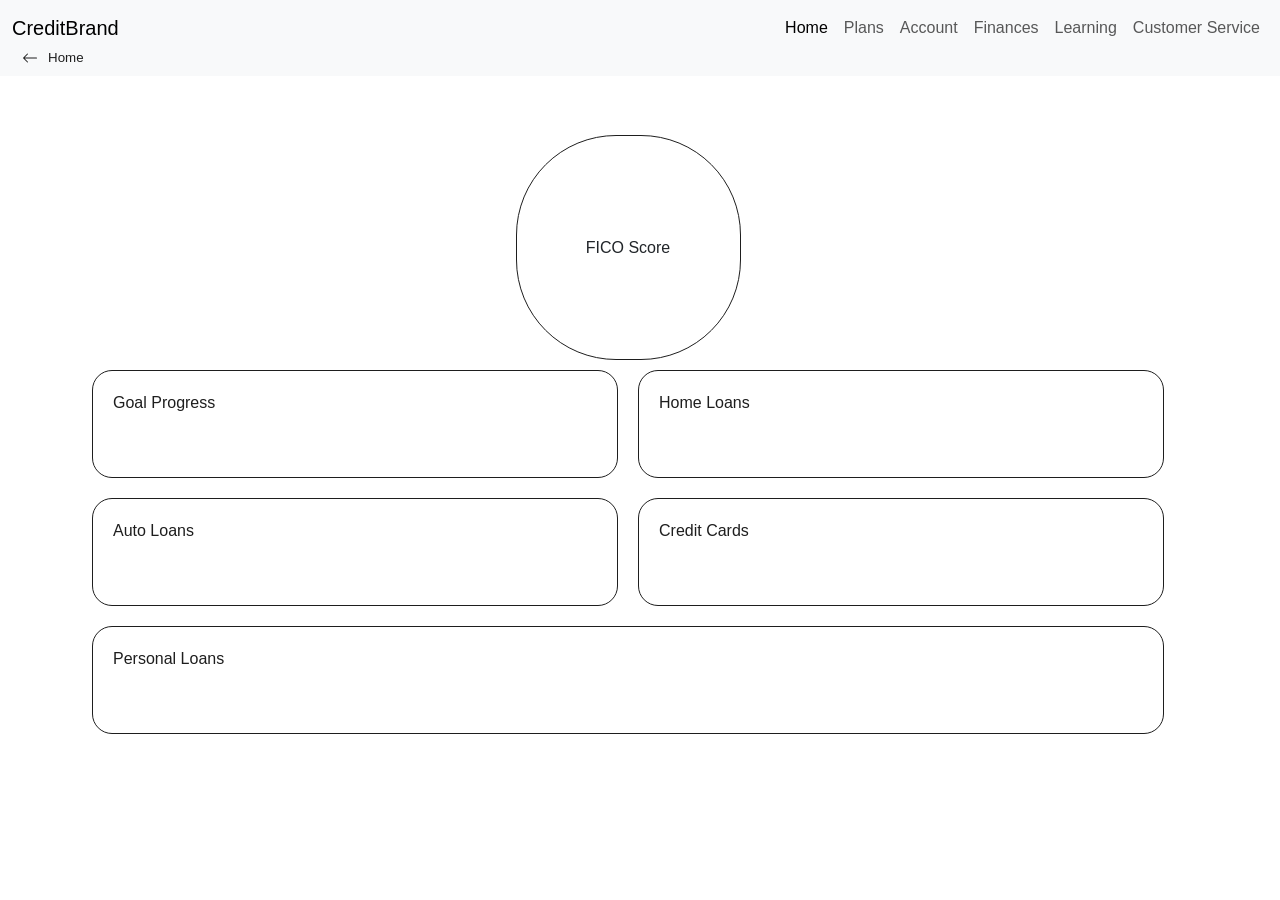
==== index.html @ f304b716 "renaming" ====
<!DOCTYPE html>
<html lang="en">
<head>
    <meta charset="UTF-8">
    <meta http-equiv="X-UA-Compatible" content="IE=edge">
    <meta name="viewport" content="width=device-width, initial-scale=1.0">
    <link href="https://cdn.jsdelivr.net/npm/bootstrap@5.3.0/dist/css/bootstrap.min.css" rel="stylesheet"
        crossorigin="anonymous">
    <link rel="stylesheet" href="style.css">
    <title>Finances</title>
</head>
<body>
    <nav class="navbar fixed-top navbar-expand-lg navbar-light bg-light d-none d-lg-block padding-0">
        <div class="container-fluid">
            <a class="navbar-brand" href="#">CreditBrand</a>
            <div class="collapse navbar-collapse" id="nav">
                <ul class="navbar-nav ms-auto">
                <li class="nav-item"><a class="nav-link active" href="#">Home</a></li>
                <li class="nav-item"><a class="nav-link" href="#">Plans</a></li>
                <li class="nav-item"><a class="nav-link" href="#">Account</a></li>
                <li class="nav-item"><a class="nav-link" href="#">Finances</a></li>
                <li class="nav-item"><a class="nav-link" href="#">Learning</a></li>
                <li class="nav-item"><a class="nav-link" href="#">Customer Service</a></li>
                </ul>
            </div>
        </div>
        <nav class="navbar-expand-lg navbar-light bg-none d-none d-lg-block ">
            <div class="container-fluid">
                <a class=" bread " href="#">
                    <svg xmlns="http://www.w3.org/2000/svg" width="16" height="16" fill="currentColor" class="bi bi-arrow-left" viewBox="0 0 16 16">
                    <path fill-rule="evenodd" d="M15 8a.5.5 0 0 0-.5-.5H2.707l3.147-3.146a.5.5 0 1 0-.708-.708l-4 4a.5.5 0 0 0 0 .708l4 4a.5.5 0 0 0 .708-.708L2.707 8.5H14.5A.5.5 0 0 0 15 8"/>
                    </svg> Home
                </a>
            </div>
        </nav>
    </nav>
    <div class="container main">
        <div class="container row">
            <div class="fico">
            FICO Score
            </div>
        </div>
        <div class="container row">
            <div class="col box">
            Goal Progress
            </div>
            <div class="col box">
            Home Loans
            </div>
        </div>
        <div class="container row">
            <div class="col box">
            Auto Loans
            </div>
            <div class="col box">
            Credit Cards
            </div>
        </div>
        <div class="container row">
            <div class="col box">
            Personal Loans
            </div>
        </div>
        </div>
    </div>
    <nav class="navbar fixed-top navbar-expand-lg navbar-light bg-light d-lg-none">
        <div class="container-fluid breadcrumb-mb">
            <svg xmlns="http://www.w3.org/2000/svg" width="16" height="16" fill="currentColor" class="bi bi-arrow-left" viewBox="0 0 16 16">
            <path fill-rule="evenodd" d="M15 8a.5.5 0 0 0-.5-.5H2.707l3.147-3.146a.5.5 0 1 0-.708-.708l-4 4a.5.5 0 0 0 0 .708l4 4a.5.5 0 0 0 .708-.708L2.707 8.5H14.5A.5.5 0 0 0 15 8"/>
            </svg>
            <h5 class="page">Finance</h5>
            <svg xmlns="http://www.w3.org/2000/svg" width="16" height="16" fill="currentColor" class="bi bi-gear" viewBox="0 0 16 16">
            <path d="M8 4.754a3.246 3.246 0 1 0 0 6.492 3.246 3.246 0 0 0 0-6.492M5.754 8a2.246 2.246 0 1 1 4.492 0 2.246 2.246 0 0 1-4.492 0"/>
            <path d="M9.796 1.343c-.527-1.79-3.065-1.79-3.592 0l-.094.319a.873.873 0 0 1-1.255.52l-.292-.16c-1.64-.892-3.433.902-2.54 2.541l.159.292a.873.873 0 0 1-.52 1.255l-.319.094c-1.79.527-1.79 3.065 0 3.592l.319.094a.873.873 0 0 1 .52 1.255l-.16.292c-.892 1.64.901 3.434 2.541 2.54l.292-.159a.873.873 0 0 1 1.255.52l.094.319c.527 1.79 3.065 1.79 3.592 0l.094-.319a.873.873 0 0 1 1.255-.52l.292.16c1.64.893 3.434-.902 2.54-2.541l-.159-.292a.873.873 0 0 1 .52-1.255l.319-.094c1.79-.527 1.79-3.065 0-3.592l-.319-.094a.873.873 0 0 1-.52-1.255l.16-.292c.893-1.64-.902-3.433-2.541-2.54l-.292.159a.873.873 0 0 1-1.255-.52zm-2.633.283c.246-.835 1.428-.835 1.674 0l.094.319a1.873 1.873 0 0 0 2.693 1.115l.291-.16c.764-.415 1.6.42 1.184 1.185l-.159.292a1.873 1.873 0 0 0 1.116 2.692l.318.094c.835.246.835 1.428 0 1.674l-.319.094a1.873 1.873 0 0 0-1.115 2.693l.16.291c.415.764-.42 1.6-1.185 1.184l-.291-.159a1.873 1.873 0 0 0-2.693 1.116l-.094.318c-.246.835-1.428.835-1.674 0l-.094-.319a1.873 1.873 0 0 0-2.692-1.115l-.292.16c-.764.415-1.6-.42-1.184-1.185l.159-.291A1.873 1.873 0 0 0 1.945 8.93l-.319-.094c-.835-.246-.835-1.428 0-1.674l.319-.094A1.873 1.873 0 0 0 3.06 4.377l-.16-.292c-.415-.764.42-1.6 1.185-1.184l.292.159a1.873 1.873 0 0 0 2.692-1.115z"/>
            </svg>
        </div>
    </nav>
    <nav class="navbar fixed-bottom navbar-light bg-light d-lg-none">
        <div class="container-fluid justify-content-around text-center">

        <a class="navbar-text text-center" href="#">
            <div><i class="bi bi-house"></i></div>
            <small>
                <svg xmlns="http://www.w3.org/2000/svg" width="16" height="16" fill="currentColor" class="bi bi-house" viewBox="0 0 16 16">
                <path d="M8.707 1.5a1 1 0 0 0-1.414 0L.646 8.146a.5.5 0 0 0 .708.708L2 8.207V13.5A1.5 1.5 0 0 0 3.5 15h9a1.5 1.5 0 0 0 1.5-1.5V8.207l.646.647a.5.5 0 0 0 .708-.708L13 5.793V2.5a.5.5 0 0 0-.5-.5h-1a.5.5 0 0 0-.5.5v1.293zM13 7.207V13.5a.5.5 0 0 1-.5.5h-9a.5.5 0 0 1-.5-.5V7.207l5-5z"/>
                </svg>
            </small>
        </a>

        <a class="navbar-text text-center" href="#">
            <div><i class="bi bi-bar-chart"></i></div>
            <small>
                <svg xmlns="http://www.w3.org/2000/svg" width="16" height="16" fill="currentColor" class="bi bi-archive" viewBox="0 0 16 16">
                <path d="M0 2a1 1 0 0 1 1-1h14a1 1 0 0 1 1 1v2a1 1 0 0 1-1 1v7.5a2.5 2.5 0 0 1-2.5 2.5h-9A2.5 2.5 0 0 1 1 12.5V5a1 1 0 0 1-1-1zm2 3v7.5A1.5 1.5 0 0 0 3.5 14h9a1.5 1.5 0 0 0 1.5-1.5V5zm13-3H1v2h14zM5 7.5a.5.5 0 0 1 .5-.5h5a.5.5 0 0 1 0 1h-5a.5.5 0 0 1-.5-.5"/>
                </svg>
            </small>
        </a>

        <a class="navbar-text text-center" href="#">
            <div><i class="bi bi-credit-card"></i></div>
            <small>
                <svg xmlns="http://www.w3.org/2000/svg" width="16" height="16" fill="currentColor" class="bi bi-person-vcard" viewBox="0 0 16 16">
                <path d="M5 8a2 2 0 1 0 0-4 2 2 0 0 0 0 4m4-2.5a.5.5 0 0 1 .5-.5h4a.5.5 0 0 1 0 1h-4a.5.5 0 0 1-.5-.5M9 8a.5.5 0 0 1 .5-.5h4a.5.5 0 0 1 0 1h-4A.5.5 0 0 1 9 8m1 2.5a.5.5 0 0 1 .5-.5h3a.5.5 0 0 1 0 1h-3a.5.5 0 0 1-.5-.5"/>
                <path d="M2 2a2 2 0 0 0-2 2v8a2 2 0 0 0 2 2h12a2 2 0 0 0 2-2V4a2 2 0 0 0-2-2zM1 4a1 1 0 0 1 1-1h12a1 1 0 0 1 1 1v8a1 1 0 0 1-1 1H8.96q.04-.245.04-.5C9 10.567 7.21 9 5 9c-2.086 0-3.8 1.398-3.984 3.181A1 1 0 0 1 1 12z"/>
                </svg>
            </small>
        </a>

        </div>
    </nav>
</html>
<style>
:root {
    --background: #ffffff;
    --text: #1E1E1E;
}

.bottom-navbar{
    position: fixed;
    bottom: 0;
    left: 0;
    width: 100%;
    background-color: var(--background);
    color: var(--text);
    padding: 10px 0;
    z-index: 1000;
}
.bottom-navbar .nav-item {
    display: inline-block;
    margin: 0 15px;
}

.top-navbar {
    position: fixed;
    top: 0;
    left: 0;
    width: 100%;
    background-color: none;
    color: var(--text);
    padding: 10px 0;
    z-index: 1000;
}
.top-navbar .nav-item {
    display: inline-block;
    margin: 0 15px;
}
body {
  display: flex;
  align-items: center;
  justify-content: center;
  margin: 0;
  background: var(--background);
  font-family: Arial, Helvetica, sans-serif; 
}

.box{
    background: var(--background);
    color: var(--text);
    border: 1px solid var(--text);
    padding: 20px;
    margin: 10px;
    border-radius: 20px;
    height: 12vh;
    width: 10vh;
}
.fico{
    border: #1E1E1E 1px solid;
    border-radius: 100px;
    height: 25vh;
    width: 25vh;
    display: flex;
    align-items: center;
    justify-content: center;
    text-align: center;
}
.container{
    align-items: center;
    justify-content: center;
}
.main{
    margin-top: 15vh;
}
.breadcrumb-mb{
    padding-top: 5px;
}
.bread{
    color: var(--text);
    text-decoration: none;
    display: flex;
    align-items: center;
    gap: 10px;
    padding-left: 10px;
    font-weight: lighter;
    font-size: smaller;
}

</style>
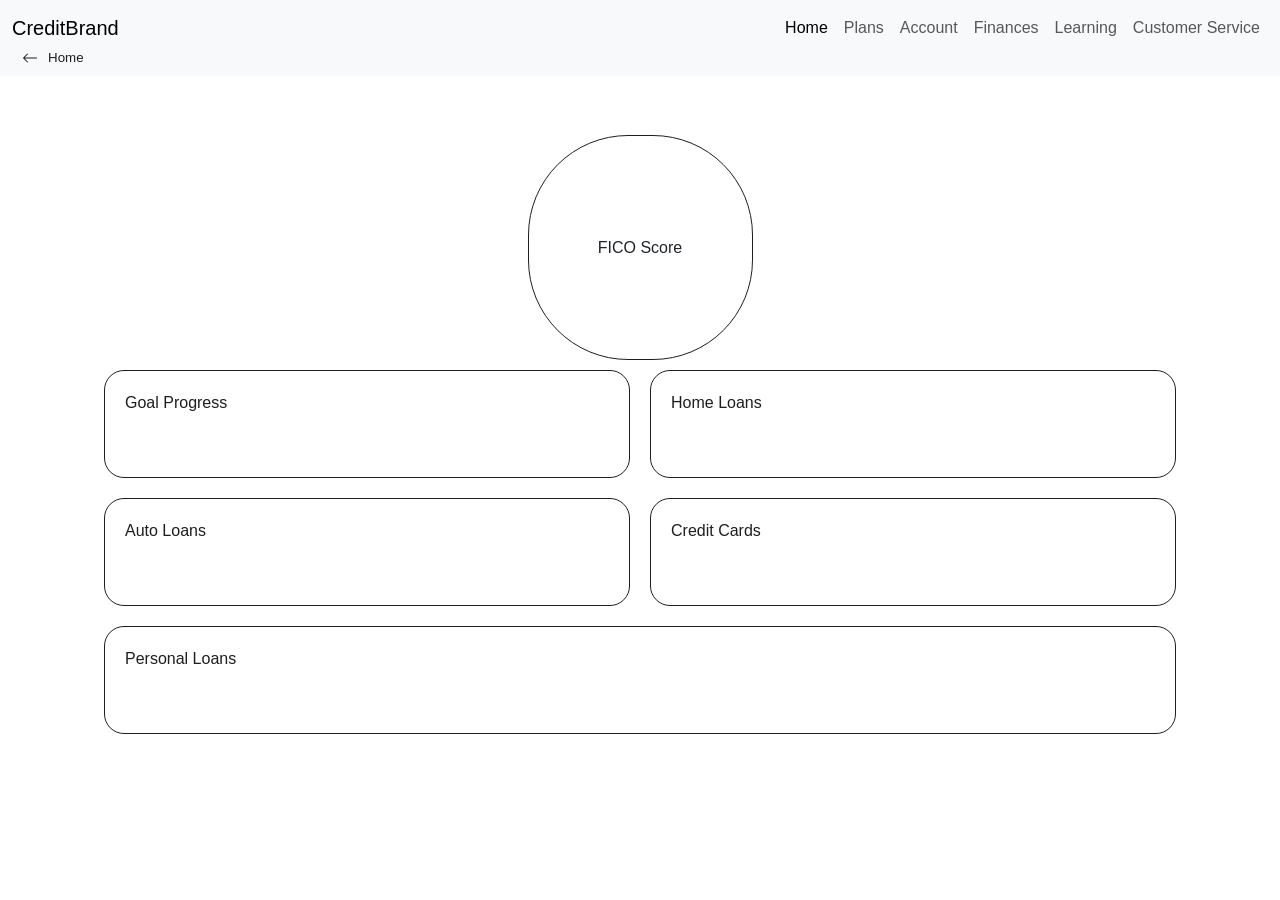
==== commit 08226f92: "Centered layout" ====
--- a/index.html
+++ b/index.html
@@ -34,7 +34,7 @@
             </div>
         </nav>
     </nav>
-    <div class="container main">
+    <div class="container main row">
         <div class="container row">
             <div class="fico">
             FICO Score
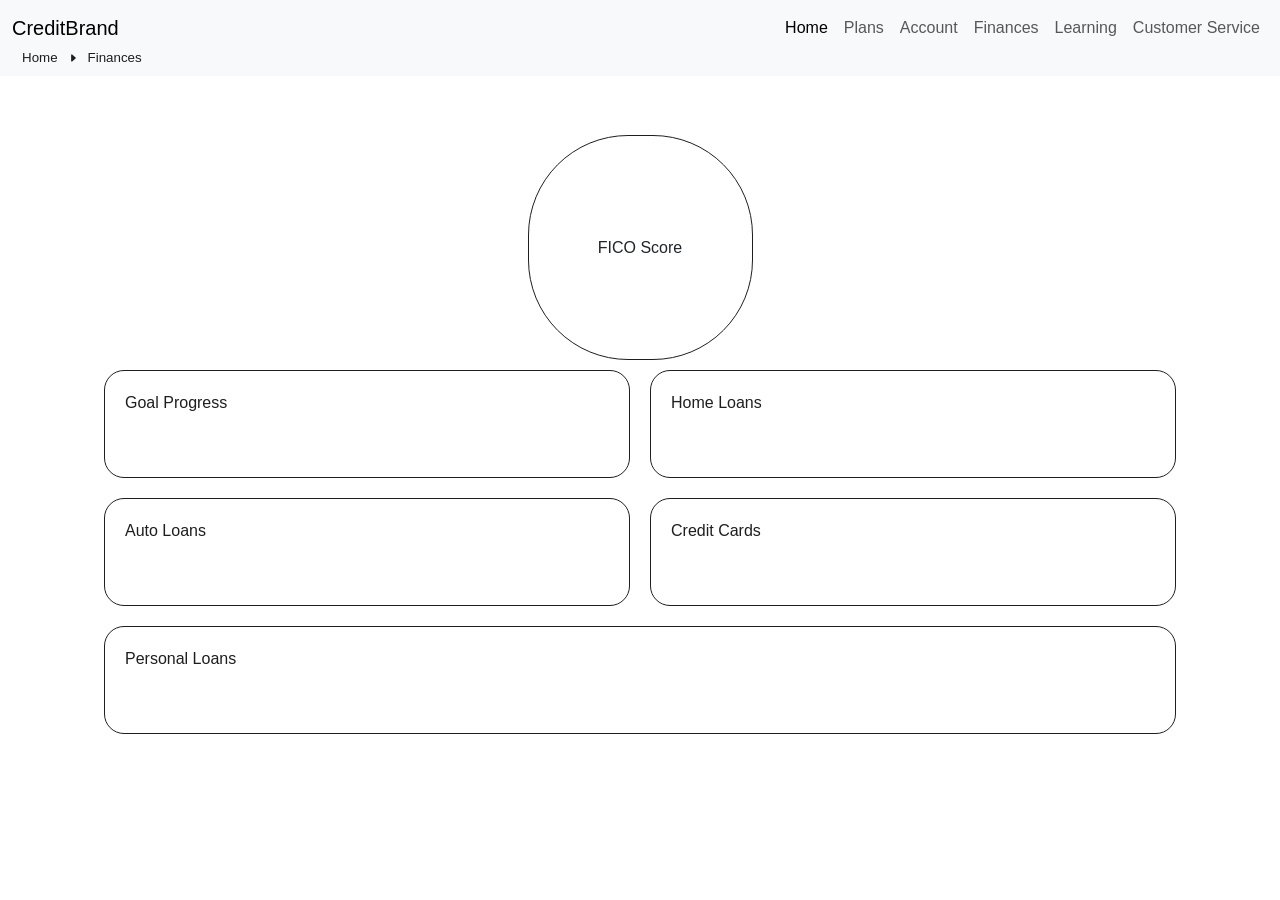
==== commit 1cff3b96: "Breadcrumb styling" ====
--- a/index.html
+++ b/index.html
@@ -27,9 +27,11 @@
         <nav class="navbar-expand-lg navbar-light bg-none d-none d-lg-block ">
             <div class="container-fluid">
                 <a class=" bread " href="#">
-                    <svg xmlns="http://www.w3.org/2000/svg" width="16" height="16" fill="currentColor" class="bi bi-arrow-left" viewBox="0 0 16 16">
-                    <path fill-rule="evenodd" d="M15 8a.5.5 0 0 0-.5-.5H2.707l3.147-3.146a.5.5 0 1 0-.708-.708l-4 4a.5.5 0 0 0 0 .708l4 4a.5.5 0 0 0 .708-.708L2.707 8.5H14.5A.5.5 0 0 0 15 8"/>
-                    </svg> Home
+                    Home 
+                    <svg xmlns="http://www.w3.org/2000/svg" width="10" height="10" fill="currentColor" class="bi bi-caret-right-fill" viewBox="0 0 16 16">
+                    <path d="m12.14 8.753-5.482 4.796c-.646.566-1.658.106-1.658-.753V3.204a1 1 0 0 1 1.659-.753l5.48 4.796a1 1 0 0 1 0 1.506z"/>
+                    </svg>
+                     Finances
                 </a>
             </div>
         </nav>
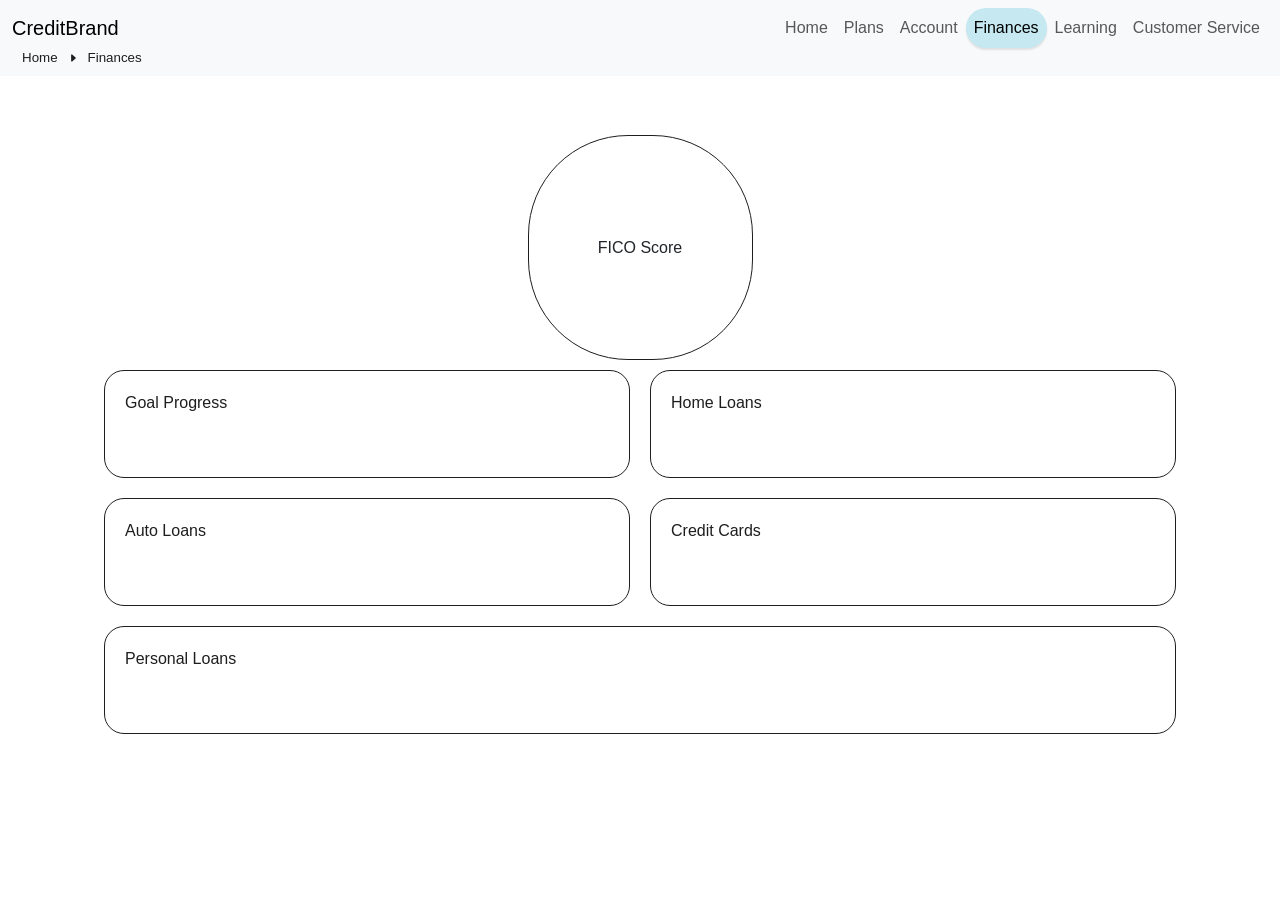
==== commit a1a1aa6d: "Desktop Active Element" ====
--- a/index.html
+++ b/index.html
@@ -15,10 +15,10 @@
             <a class="navbar-brand" href="#">CreditBrand</a>
             <div class="collapse navbar-collapse" id="nav">
                 <ul class="navbar-nav ms-auto">
-                <li class="nav-item"><a class="nav-link active" href="#">Home</a></li>
+                <li class="nav-item"><a class="nav-link" href="#">Home</a></li>
                 <li class="nav-item"><a class="nav-link" href="#">Plans</a></li>
                 <li class="nav-item"><a class="nav-link" href="#">Account</a></li>
-                <li class="nav-item"><a class="nav-link" href="#">Finances</a></li>
+                <li class="nav-item"><a class="nav-link active" href="#">Finances</a></li>
                 <li class="nav-item"><a class="nav-link" href="#">Learning</a></li>
                 <li class="nav-item"><a class="nav-link" href="#">Customer Service</a></li>
                 </ul>
@@ -114,6 +114,7 @@
 <style>
 :root {
     --background: #ffffff;
+    --secondary: #C5E8F1;
     --text: #1E1E1E;
 }
 
@@ -145,6 +146,11 @@
 .top-navbar .nav-item {
     display: inline-block;
     margin: 0 15px;
+}
+.active{
+    border-radius: 20px;
+    box-shadow: 0px 2px 2px rgba(0, 0, 0, 0.1);
+    background: var(--secondary);
 }
 body {
   display: flex;
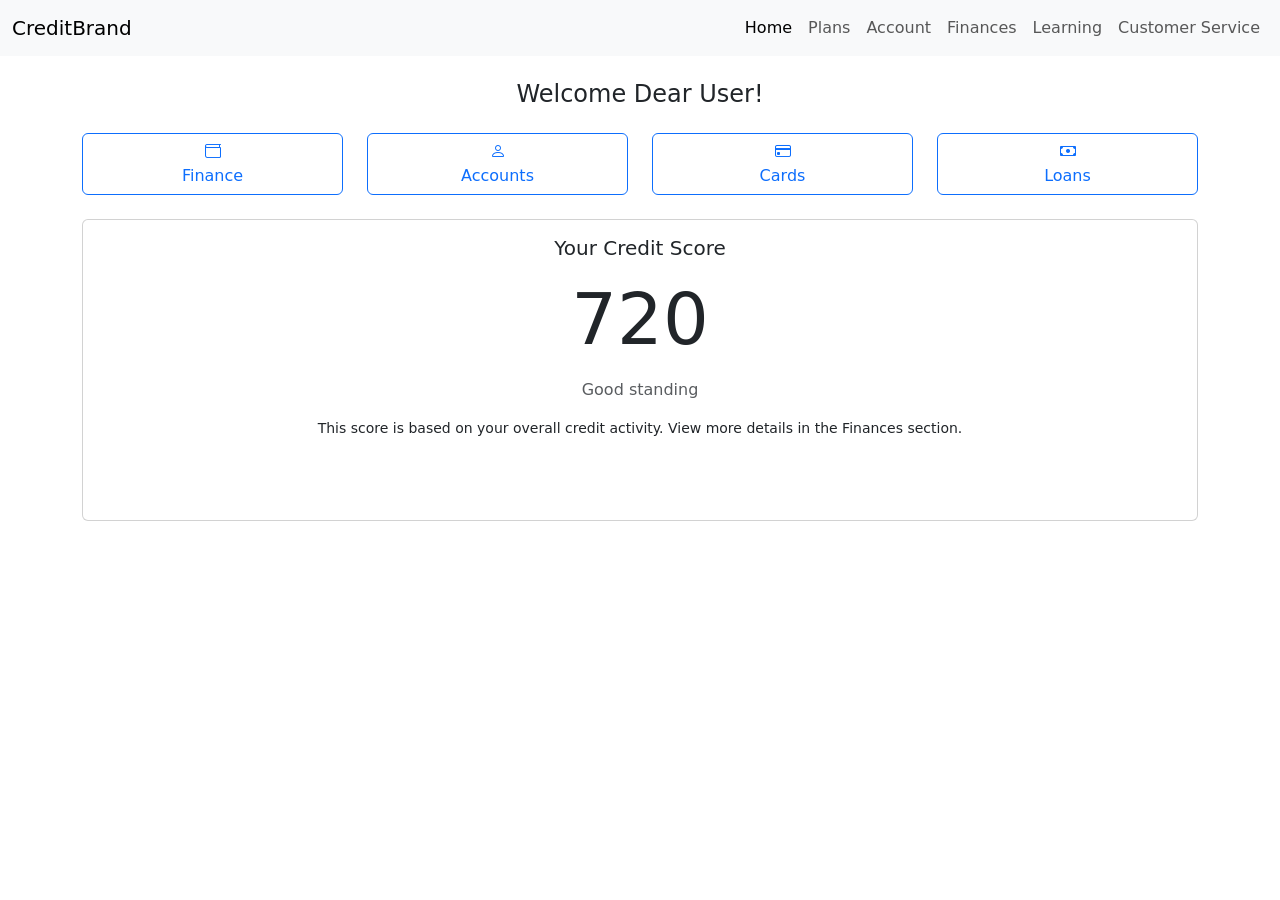
==== commit 68eef57a: "Merge pull request #4 from Behboudin/Home-Page Home page" ====
--- a/index.html
+++ b/index.html
@@ -1,205 +1,116 @@
 <!DOCTYPE html>
 <html lang="en">
 <head>
-    <meta charset="UTF-8">
-    <meta http-equiv="X-UA-Compatible" content="IE=edge">
-    <meta name="viewport" content="width=device-width, initial-scale=1.0">
-    <link href="https://cdn.jsdelivr.net/npm/bootstrap@5.3.0/dist/css/bootstrap.min.css" rel="stylesheet"
-        crossorigin="anonymous">
-    <link rel="stylesheet" href="style.css">
-    <title>Finances</title>
+  <meta charset="UTF-8">
+  <meta name="viewport" content="width=device-width, initial-scale=1.0">
+
+  <!-- Bootstrap CSS -->
+  <link href="https://cdn.jsdelivr.net/npm/bootstrap@5.0.2/dist/css/bootstrap.min.css" rel="stylesheet">
+
+  <!-- Bootstrap Icons -->
+  <link rel="stylesheet" href="https://cdn.jsdelivr.net/npm/bootstrap-icons@1.10.5/font/bootstrap-icons.css">
+
+  <title>Home</title>
 </head>
 <body>
-    <nav class="navbar fixed-top navbar-expand-lg navbar-light bg-light d-none d-lg-block padding-0">
-        <div class="container-fluid">
-            <a class="navbar-brand" href="#">CreditBrand</a>
-            <div class="collapse navbar-collapse" id="nav">
-                <ul class="navbar-nav ms-auto">
-                <li class="nav-item"><a class="nav-link" href="#">Home</a></li>
-                <li class="nav-item"><a class="nav-link" href="#">Plans</a></li>
-                <li class="nav-item"><a class="nav-link" href="#">Account</a></li>
-                <li class="nav-item"><a class="nav-link active" href="#">Finances</a></li>
-                <li class="nav-item"><a class="nav-link" href="#">Learning</a></li>
-                <li class="nav-item"><a class="nav-link" href="#">Customer Service</a></li>
-                </ul>
-            </div>
-        </div>
-        <nav class="navbar-expand-lg navbar-light bg-none d-none d-lg-block ">
-            <div class="container-fluid">
-                <a class=" bread " href="#">
-                    Home 
-                    <svg xmlns="http://www.w3.org/2000/svg" width="10" height="10" fill="currentColor" class="bi bi-caret-right-fill" viewBox="0 0 16 16">
-                    <path d="m12.14 8.753-5.482 4.796c-.646.566-1.658.106-1.658-.753V3.204a1 1 0 0 1 1.659-.753l5.48 4.796a1 1 0 0 1 0 1.506z"/>
-                    </svg>
-                     Finances
-                </a>
-            </div>
-        </nav>
-    </nav>
-    <div class="container main row">
-        <div class="container row">
-            <div class="fico">
-            FICO Score
-            </div>
-        </div>
-        <div class="container row">
-            <div class="col box">
-            Goal Progress
-            </div>
-            <div class="col box">
-            Home Loans
-            </div>
-        </div>
-        <div class="container row">
-            <div class="col box">
-            Auto Loans
-            </div>
-            <div class="col box">
-            Credit Cards
-            </div>
-        </div>
-        <div class="container row">
-            <div class="col box">
-            Personal Loans
-            </div>
-        </div>
-        </div>
+
+  <!-- Top Navbar (For Desktop) -->
+  <nav class="navbar navbar-expand-lg navbar-light bg-light">
+    <div class="container-fluid">
+      <a class="navbar-brand" href="#">CreditBrand</a>
+
+      <button class="navbar-toggler" type="button" data-bs-toggle="collapse" data-bs-target="#nav">
+        <span class="navbar-toggler-icon"></span>
+      </button>
+
+      <div class="collapse navbar-collapse" id="nav">
+        <ul class="navbar-nav ms-auto">
+          <li class="nav-item"><a class="nav-link active" href="#">Home</a></li>
+          <li class="nav-item"><a class="nav-link" href="#">Plans</a></li>
+          <li class="nav-item"><a class="nav-link" href="#">Account</a></li>
+          <li class="nav-item"><a class="nav-link" href="#">Finances</a></li>
+          <li class="nav-item"><a class="nav-link" href="#">Learning</a></li>
+          <li class="nav-item"><a class="nav-link" href="#">Customer Service</a></li>
+        </ul>
+      </div>
     </div>
-    <nav class="navbar fixed-top navbar-expand-lg navbar-light bg-light d-lg-none">
-        <div class="container-fluid breadcrumb-mb">
-            <svg xmlns="http://www.w3.org/2000/svg" width="16" height="16" fill="currentColor" class="bi bi-arrow-left" viewBox="0 0 16 16">
-            <path fill-rule="evenodd" d="M15 8a.5.5 0 0 0-.5-.5H2.707l3.147-3.146a.5.5 0 1 0-.708-.708l-4 4a.5.5 0 0 0 0 .708l4 4a.5.5 0 0 0 .708-.708L2.707 8.5H14.5A.5.5 0 0 0 15 8"/>
-            </svg>
-            <h5 class="page">Finance</h5>
-            <svg xmlns="http://www.w3.org/2000/svg" width="16" height="16" fill="currentColor" class="bi bi-gear" viewBox="0 0 16 16">
-            <path d="M8 4.754a3.246 3.246 0 1 0 0 6.492 3.246 3.246 0 0 0 0-6.492M5.754 8a2.246 2.246 0 1 1 4.492 0 2.246 2.246 0 0 1-4.492 0"/>
-            <path d="M9.796 1.343c-.527-1.79-3.065-1.79-3.592 0l-.094.319a.873.873 0 0 1-1.255.52l-.292-.16c-1.64-.892-3.433.902-2.54 2.541l.159.292a.873.873 0 0 1-.52 1.255l-.319.094c-1.79.527-1.79 3.065 0 3.592l.319.094a.873.873 0 0 1 .52 1.255l-.16.292c-.892 1.64.901 3.434 2.541 2.54l.292-.159a.873.873 0 0 1 1.255.52l.094.319c.527 1.79 3.065 1.79 3.592 0l.094-.319a.873.873 0 0 1 1.255-.52l.292.16c1.64.893 3.434-.902 2.54-2.541l-.159-.292a.873.873 0 0 1 .52-1.255l.319-.094c1.79-.527 1.79-3.065 0-3.592l-.319-.094a.873.873 0 0 1-.52-1.255l.16-.292c.893-1.64-.902-3.433-2.541-2.54l-.292.159a.873.873 0 0 1-1.255-.52zm-2.633.283c.246-.835 1.428-.835 1.674 0l.094.319a1.873 1.873 0 0 0 2.693 1.115l.291-.16c.764-.415 1.6.42 1.184 1.185l-.159.292a1.873 1.873 0 0 0 1.116 2.692l.318.094c.835.246.835 1.428 0 1.674l-.319.094a1.873 1.873 0 0 0-1.115 2.693l.16.291c.415.764-.42 1.6-1.185 1.184l-.291-.159a1.873 1.873 0 0 0-2.693 1.116l-.094.318c-.246.835-1.428.835-1.674 0l-.094-.319a1.873 1.873 0 0 0-2.692-1.115l-.292.16c-.764.415-1.6-.42-1.184-1.185l.159-.291A1.873 1.873 0 0 0 1.945 8.93l-.319-.094c-.835-.246-.835-1.428 0-1.674l.319-.094A1.873 1.873 0 0 0 3.06 4.377l-.16-.292c-.415-.764.42-1.6 1.185-1.184l.292.159a1.873 1.873 0 0 0 2.692-1.115z"/>
-            </svg>
-        </div>
-    </nav>
-    <nav class="navbar fixed-bottom navbar-light bg-light d-lg-none">
-        <div class="container-fluid justify-content-around text-center">
+  </nav>
 
-        <a class="navbar-text text-center" href="#">
-            <div><i class="bi bi-house"></i></div>
-            <small>
-                <svg xmlns="http://www.w3.org/2000/svg" width="16" height="16" fill="currentColor" class="bi bi-house" viewBox="0 0 16 16">
-                <path d="M8.707 1.5a1 1 0 0 0-1.414 0L.646 8.146a.5.5 0 0 0 .708.708L2 8.207V13.5A1.5 1.5 0 0 0 3.5 15h9a1.5 1.5 0 0 0 1.5-1.5V8.207l.646.647a.5.5 0 0 0 .708-.708L13 5.793V2.5a.5.5 0 0 0-.5-.5h-1a.5.5 0 0 0-.5.5v1.293zM13 7.207V13.5a.5.5 0 0 1-.5.5h-9a.5.5 0 0 1-.5-.5V7.207l5-5z"/>
-                </svg>
-            </small>
-        </a>
+  <!-- Main Content -->
+  <div class="container mt-4">
 
-        <a class="navbar-text text-center" href="#">
-            <div><i class="bi bi-bar-chart"></i></div>
-            <small>
-                <svg xmlns="http://www.w3.org/2000/svg" width="16" height="16" fill="currentColor" class="bi bi-archive" viewBox="0 0 16 16">
-                <path d="M0 2a1 1 0 0 1 1-1h14a1 1 0 0 1 1 1v2a1 1 0 0 1-1 1v7.5a2.5 2.5 0 0 1-2.5 2.5h-9A2.5 2.5 0 0 1 1 12.5V5a1 1 0 0 1-1-1zm2 3v7.5A1.5 1.5 0 0 0 3.5 14h9a1.5 1.5 0 0 0 1.5-1.5V5zm13-3H1v2h14zM5 7.5a.5.5 0 0 1 .5-.5h5a.5.5 0 0 1 0 1h-5a.5.5 0 0 1-.5-.5"/>
-                </svg>
-            </small>
-        </a>
+    <!-- Welcome -->
+    <div class="text-center mb-4">
+      <h4>Welcome Dear User!</h4>
+    </div>
 
-        <a class="navbar-text text-center" href="#">
-            <div><i class="bi bi-credit-card"></i></div>
-            <small>
-                <svg xmlns="http://www.w3.org/2000/svg" width="16" height="16" fill="currentColor" class="bi bi-person-vcard" viewBox="0 0 16 16">
-                <path d="M5 8a2 2 0 1 0 0-4 2 2 0 0 0 0 4m4-2.5a.5.5 0 0 1 .5-.5h4a.5.5 0 0 1 0 1h-4a.5.5 0 0 1-.5-.5M9 8a.5.5 0 0 1 .5-.5h4a.5.5 0 0 1 0 1h-4A.5.5 0 0 1 9 8m1 2.5a.5.5 0 0 1 .5-.5h3a.5.5 0 0 1 0 1h-3a.5.5 0 0 1-.5-.5"/>
-                <path d="M2 2a2 2 0 0 0-2 2v8a2 2 0 0 0 2 2h12a2 2 0 0 0 2-2V4a2 2 0 0 0-2-2zM1 4a1 1 0 0 1 1-1h12a1 1 0 0 1 1 1v8a1 1 0 0 1-1 1H8.96q.04-.245.04-.5C9 10.567 7.21 9 5 9c-2.086 0-3.8 1.398-3.984 3.181A1 1 0 0 1 1 12z"/>
-                </svg>
-            </small>
-        </a>
+    <!-- Main Actions -->
+    <div class="row text-center mb-4">
+      <div class="col">
+        <button class="btn btn-outline-primary w-100">
+          <i class="bi bi-wallet"></i><br>
+          Finance
+        </button>
+      </div>
+      <div class="col">
+        <button class="btn btn-outline-primary w-100">
+          <i class="bi bi-person"></i><br>
+          Accounts
+        </button>
+      </div>
+      <div class="col">
+        <button class="btn btn-outline-primary w-100">
+          <i class="bi bi-credit-card"></i><br>
+          Cards
+        </button>
+      </div>
+      <div class="col">
+        <button class="btn btn-outline-primary w-100">
+          <i class="bi bi-cash"></i><br>
+          Loans
+        </button>
+      </div>
+    </div>
 
-        </div>
-    </nav>
-</html>
-<style>
-:root {
-    --background: #ffffff;
-    --secondary: #C5E8F1;
-    --text: #1E1E1E;
-}
+    <!-- Credit Score Section -->
+    <div class="card text-center">
+      <div class="card-body" style="height: 300px;">
+        <h5 class="mb-3">Your Credit Score</h5>
+        <p class="display-2">720</p>
+        <p class="text-muted">Good standing</p>
+        <p class="small">
+          This score is based on your overall credit activity.
+          View more details in the Finances section.
+        </p>
+      </div>
+    </div>
 
-.bottom-navbar{
-    position: fixed;
-    bottom: 0;
-    left: 0;
-    width: 100%;
-    background-color: var(--background);
-    color: var(--text);
-    padding: 10px 0;
-    z-index: 1000;
-}
-.bottom-navbar .nav-item {
-    display: inline-block;
-    margin: 0 15px;
-}
+  </div>
 
-.top-navbar {
-    position: fixed;
-    top: 0;
-    left: 0;
-    width: 100%;
-    background-color: none;
-    color: var(--text);
-    padding: 10px 0;
-    z-index: 1000;
-}
-.top-navbar .nav-item {
-    display: inline-block;
-    margin: 0 15px;
-}
-.active{
-    border-radius: 20px;
-    box-shadow: 0px 2px 2px rgba(0, 0, 0, 0.1);
-    background: var(--secondary);
-}
-body {
-  display: flex;
-  align-items: center;
-  justify-content: center;
-  margin: 0;
-  background: var(--background);
-  font-family: Arial, Helvetica, sans-serif; 
-}
+  <!-- Mobile Bottom Nav -->
+  <nav class="navbar fixed-bottom navbar-light bg-light d-lg-none">
+    <div class="container-fluid justify-content-around text-center">
 
-.box{
-    background: var(--background);
-    color: var(--text);
-    border: 1px solid var(--text);
-    padding: 20px;
-    margin: 10px;
-    border-radius: 20px;
-    height: 12vh;
-    width: 10vh;
-}
-.fico{
-    border: #1E1E1E 1px solid;
-    border-radius: 100px;
-    height: 25vh;
-    width: 25vh;
-    display: flex;
-    align-items: center;
-    justify-content: center;
-    text-align: center;
-}
-.container{
-    align-items: center;
-    justify-content: center;
-}
-.main{
-    margin-top: 15vh;
-}
-.breadcrumb-mb{
-    padding-top: 5px;
-}
-.bread{
-    color: var(--text);
-    text-decoration: none;
-    display: flex;
-    align-items: center;
-    gap: 10px;
-    padding-left: 10px;
-    font-weight: lighter;
-    font-size: smaller;
-}
+      <a class="navbar-text text-center" href="#">
+        <div><i class="bi bi-house"></i></div>
+        <small>Home</small>
+      </a>
 
-</style>+      <a class="navbar-text text-center" href="#">
+        <div><i class="bi bi-bar-chart"></i></div>
+        <small>Stats</small>
+      </a>
+
+      <a class="navbar-text text-center" href="#">
+        <div><i class="bi bi-credit-card"></i></div>
+        <small>Cards</small>
+      </a>
+
+    </div>
+  </nav>
+
+  <!-- Bootstrap JS -->
+  <script src="https://cdn.jsdelivr.net/npm/bootstrap@5.0.2/dist/js/bootstrap.bundle.min.js"></script>
+
+</body>
+</html>
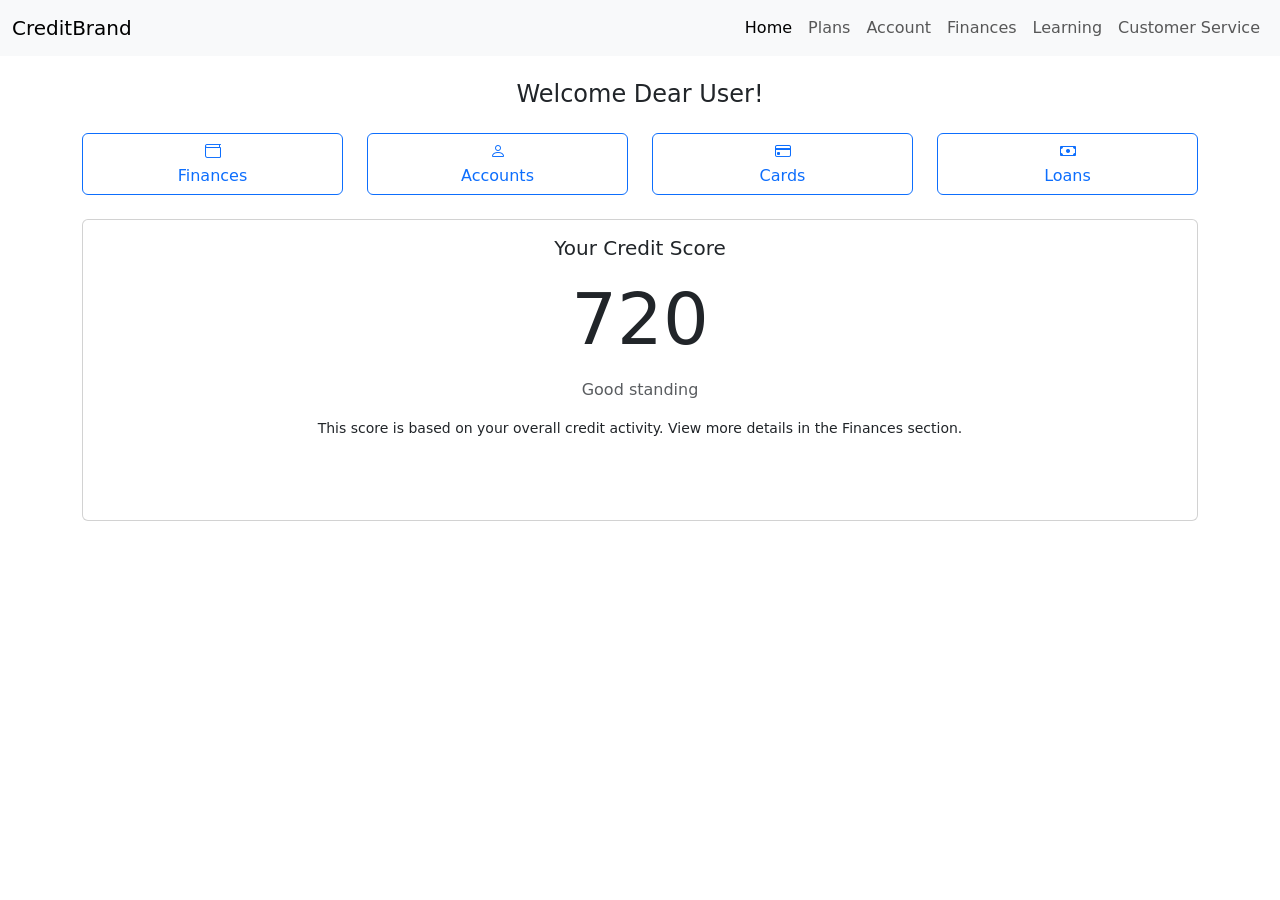
==== commit ca0270fd: "Navigation and styling cohesion" ====
--- a/index.html
+++ b/index.html
@@ -25,10 +25,10 @@
 
       <div class="collapse navbar-collapse" id="nav">
         <ul class="navbar-nav ms-auto">
-          <li class="nav-item"><a class="nav-link active" href="#">Home</a></li>
+          <li class="nav-item"><a class="nav-link active" href="index.html">Home</a></li>
           <li class="nav-item"><a class="nav-link" href="#">Plans</a></li>
-          <li class="nav-item"><a class="nav-link" href="#">Account</a></li>
-          <li class="nav-item"><a class="nav-link" href="#">Finances</a></li>
+          <li class="nav-item"><a class="nav-link" href="account-info.html">Account</a></li>
+          <li class="nav-item"><a class="nav-link" href="Finances.html">Finances</a></li>
           <li class="nav-item"><a class="nav-link" href="#">Learning</a></li>
           <li class="nav-item"><a class="nav-link" href="#">Customer Service</a></li>
         </ul>
@@ -49,13 +49,13 @@
       <div class="col">
         <button class="btn btn-outline-primary w-100">
           <i class="bi bi-wallet"></i><br>
-          Finance
+          <a href="Finances.html" class="text-decoration-none ">Finances</a>
         </button>
       </div>
       <div class="col">
         <button class="btn btn-outline-primary w-100">
           <i class="bi bi-person"></i><br>
-          Accounts
+          <a href="account-info.html" class="text-decoration-none ">Accounts</a>
         </button>
       </div>
       <div class="col">
@@ -88,29 +88,41 @@
   </div>
 
   <!-- Mobile Bottom Nav -->
-  <nav class="navbar fixed-bottom navbar-light bg-light d-lg-none">
-    <div class="container-fluid justify-content-around text-center">
+      <nav class="navbar fixed-bottom navbar-light bg-light d-lg-none">
+            <div class="container-fluid justify-content-around text-center">
 
-      <a class="navbar-text text-center" href="#">
-        <div><i class="bi bi-house"></i></div>
-        <small>Home</small>
-      </a>
+            <a class="navbar-text text-center" href="index.html">
+                <small>
+                    <svg xmlns="http://www.w3.org/2000/svg" width="16" height="16" fill="currentColor" class="bi bi-house" viewBox="0 0 16 16">
+                    <path d="M8.707 1.5a1 1 0 0 0-1.414 0L.646 8.146a.5.5 0 0 0 .708.708L2 8.207V13.5A1.5 1.5 0 0 0 3.5 15h9a1.5 1.5 0 0 0 1.5-1.5V8.207l.646.647a.5.5 0 0 0 .708-.708L13 5.793V2.5a.5.5 0 0 0-.5-.5h-1a.5.5 0 0 0-.5.5v1.293zM13 7.207V13.5a.5.5 0 0 1-.5.5h-9a.5.5 0 0 1-.5-.5V7.207l5-5z"/>
+                    </svg>
+                </small>
+            </a>
 
-      <a class="navbar-text text-center" href="#">
-        <div><i class="bi bi-bar-chart"></i></div>
-        <small>Stats</small>
-      </a>
+            <a class="navbar-text text-center" href="Finances.html">
+                
+                <small>
+                    <svg xmlns="http://www.w3.org/2000/svg" width="16" height="16" fill="currentColor" class="bi bi-archive" viewBox="0 0 16 16">
+                    <path d="M0 2a1 1 0 0 1 1-1h14a1 1 0 0 1 1 1v2a1 1 0 0 1-1 1v7.5a2.5 2.5 0 0 1-2.5 2.5h-9A2.5 2.5 0 0 1 1 12.5V5a1 1 0 0 1-1-1zm2 3v7.5A1.5 1.5 0 0 0 3.5 14h9a1.5 1.5 0 0 0 1.5-1.5V5zm13-3H1v2h14zM5 7.5a.5.5 0 0 1 .5-.5h5a.5.5 0 0 1 0 1h-5a.5.5 0 0 1-.5-.5"/>
+                    </svg>
+                </small>
+            </a>
 
-      <a class="navbar-text text-center" href="#">
-        <div><i class="bi bi-credit-card"></i></div>
-        <small>Cards</small>
-      </a>
+            <a class="navbar-text text-center" href="account-info.html">
+                
+                <small>
+                    <svg xmlns="http://www.w3.org/2000/svg" width="16" height="16" fill="currentColor" class="bi bi-person-vcard" viewBox="0 0 16 16">
+                    <path d="M5 8a2 2 0 1 0 0-4 2 2 0 0 0 0 4m4-2.5a.5.5 0 0 1 .5-.5h4a.5.5 0 0 1 0 1h-4a.5.5 0 0 1-.5-.5M9 8a.5.5 0 0 1 .5-.5h4a.5.5 0 0 1 0 1h-4A.5.5 0 0 1 9 8m1 2.5a.5.5 0 0 1 .5-.5h3a.5.5 0 0 1 0 1h-3a.5.5 0 0 1-.5-.5"/>
+                    <path d="M2 2a2 2 0 0 0-2 2v8a2 2 0 0 0 2 2h12a2 2 0 0 0 2-2V4a2 2 0 0 0-2-2zM1 4a1 1 0 0 1 1-1h12a1 1 0 0 1 1 1v8a1 1 0 0 1-1 1H8.96q.04-.245.04-.5C9 10.567 7.21 9 5 9c-2.086 0-3.8 1.398-3.984 3.181A1 1 0 0 1 1 12z"/>
+                    </svg>
+                </small>
+            </a>
 
-    </div>
-  </nav>
+            </div>
+        </nav>
 
   <!-- Bootstrap JS -->
   <script src="https://cdn.jsdelivr.net/npm/bootstrap@5.0.2/dist/js/bootstrap.bundle.min.js"></script>
 
 </body>
-</html>+</html>
